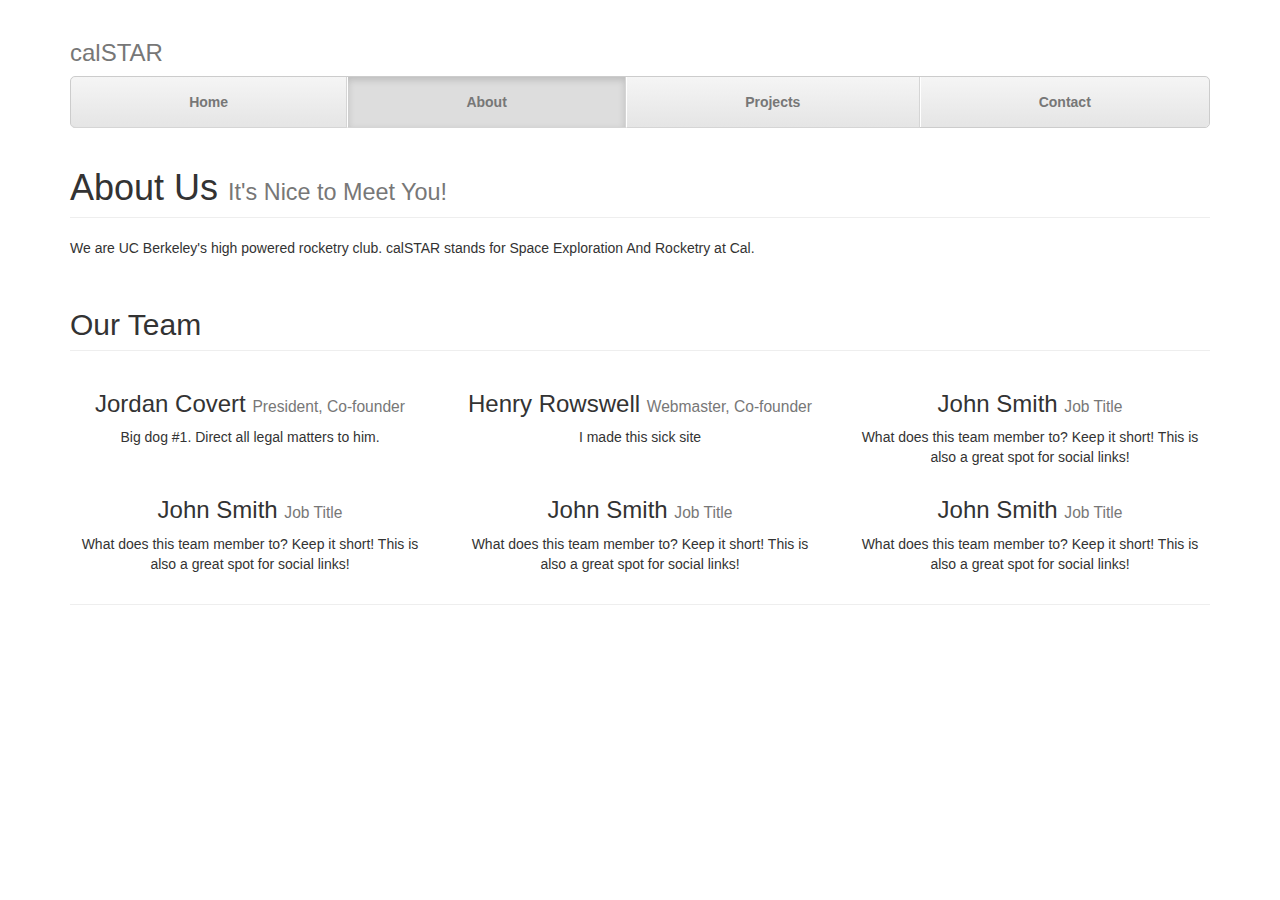
==== about.html @ 6fd170fc "implemented bootstrap" ====
<!DOCTYPE html>
<html lang="en">

<head>

    <meta charset="utf-8">
    <meta http-equiv="X-UA-Compatible" content="IE=edge">
    <meta name="viewport" content="width=device-width, initial-scale=1">
    <meta name="description" content="">
    <meta name="author" content="">

    <title>Round About - Start Bootstrap Template</title>

    <!-- Bootstrap Core CSS -->
    <link href="css/bootstrap.min.css" rel="stylesheet">

    <!-- Custom CSS for about page -->
    <link href="css/round-about.css" rel="stylesheet">
    <!-- CSS for navbar -->
    <link href="justified-nav.css" rel="stylesheet">

    <!-- HTML5 Shim and Respond.js IE8 support of HTML5 elements and media queries -->
    <!-- WARNING: Respond.js doesn't work if you view the page via file:// -->
    <!--[if lt IE 9]>
        <script src="https://oss.maxcdn.com/libs/html5shiv/3.7.0/html5shiv.js"></script>
        <script src="https://oss.maxcdn.com/libs/respond.js/1.4.2/respond.min.js"></script>
    <![endif]-->

</head>

<body>

    <div class="container">

      <!-- The justified navigation menu is meant for single line per list item.
           Multiple lines will require custom code not provided by Bootstrap. -->
        <div class="masthead">
            <h3 class="text-muted">calSTAR</h3>
            <nav>
              <ul class="nav nav-justified">
                <li><a href="index.html">Home</a></li>
                <li class="active"><a href="#">About</a></li>
                <li><a href="#">Projects</a></li>
                <li><a href="#">Contact</a></li>
              </ul>
            </nav>
        </div>

        <!-- Introduction Row -->
        <div class="row">
            <div class="col-lg-12">
                <h1 class="page-header">About Us
                    <small>It's Nice to Meet You!</small>
                </h1>
                <p>We are UC Berkeley's high powered rocketry club. calSTAR stands for Space Exploration And Rocketry at Cal.</p>
            </div>
        </div>

        <!-- Team Members Row -->
        <div class="row">
            <div class="col-lg-12">
                <h2 class="page-header">Our Team</h2>
            </div>
            <div class="col-lg-4 col-sm-6 text-center">
                <img class="img-circle img-responsive img-center" src="http://placehold.it/200x200" alt="">
                <h3>Jordan Covert
                    <small>President, Co-founder</small>
                </h3>
                <p>Big dog #1. Direct all legal matters to him.</p>
            </div>
            <div class="col-lg-4 col-sm-6 text-center">
                <img class="img-circle img-responsive img-center" src="http://placehold.it/200x200" alt="">
                <h3>Henry Rowswell
                    <small>Webmaster, Co-founder</small>
                </h3>
                <p>I made this sick site</p>
            </div>
            <div class="col-lg-4 col-sm-6 text-center">
                <img class="img-circle img-responsive img-center" src="http://placehold.it/200x200" alt="">
                <h3>John Smith
                    <small>Job Title</small>
                </h3>
                <p>What does this team member to? Keep it short! This is also a great spot for social links!</p>
            </div>
            <div class="col-lg-4 col-sm-6 text-center">
                <img class="img-circle img-responsive img-center" src="http://placehold.it/200x200" alt="">
                <h3>John Smith
                    <small>Job Title</small>
                </h3>
                <p>What does this team member to? Keep it short! This is also a great spot for social links!</p>
            </div>
            <div class="col-lg-4 col-sm-6 text-center">
                <img class="img-circle img-responsive img-center" src="http://placehold.it/200x200" alt="">
                <h3>John Smith
                    <small>Job Title</small>
                </h3>
                <p>What does this team member to? Keep it short! This is also a great spot for social links!</p>
            </div>
            <div class="col-lg-4 col-sm-6 text-center">
                <img class="img-circle img-responsive img-center" src="http://placehold.it/200x200" alt="">
                <h3>John Smith
                    <small>Job Title</small>
                </h3>
                <p>What does this team member to? Keep it short! This is also a great spot for social links!</p>
            </div>
        </div>

        <hr>

        <!-- Footer -->
        <footer>
            <div class="row">
                <div class="col-lg-12">
                    <p><!-- write text here --></p>
                </div>
                <!-- /.col-lg-12 -->
            </div>
            <!-- /.row -->
        </footer>

    </div>
    <!-- /.container -->

    <!-- jQuery -->
    <script src="js/jquery.js"></script>

    <!-- Bootstrap Core JavaScript -->
    <script src="js/bootstrap.min.js"></script>

</body>

</html>
---- css/round-about.css ----
/*!
 * Start Bootstrap - Round About HTML Template (http://startbootstrap.com)
 * Code licensed under the Apache License v2.0.
 * For details, see http://www.apache.org/licenses/LICENSE-2.0.
 */

body {
    padding-top: 70px; /* Required padding for .navbar-fixed-top. Remove if using .navbar-static-top. Change if height of navigation changes. */
}

.img-center {
	margin: 0 auto;
}

footer {
    margin: 50px 0;
}
---- justified-nav.css ----
body {
  padding-top: 20px;
}

.footer {
  padding-top: 40px;
  padding-bottom: 40px;
  margin-top: 40px;
  border-top: 1px solid #eee;
}

/* Main marketing message and sign up button */
.jumbotron {
  text-align: center;
  background-color: transparent;
}
.jumbotron .btn {
  padding: 14px 24px;
  font-size: 21px;
}

/* Customize the nav-justified links to be fill the entire space of the .navbar */

.nav-justified {
  background-color: #eee;
  border: 1px solid #ccc;
  border-radius: 5px;
}
.nav-justified > li > a {
  padding-top: 15px;
  padding-bottom: 15px;
  margin-bottom: 0;
  font-weight: bold;
  color: #777;
  text-align: center;
  background-color: #e5e5e5; /* Old browsers */
  background-image: -webkit-gradient(linear, left top, left bottom, from(#f5f5f5), to(#e5e5e5));
  background-image: -webkit-linear-gradient(top, #f5f5f5 0%, #e5e5e5 100%);
  background-image:      -o-linear-gradient(top, #f5f5f5 0%, #e5e5e5 100%);
  background-image:         linear-gradient(to bottom, #f5f5f5 0%,#e5e5e5 100%);
  filter: progid:DXImageTransform.Microsoft.gradient( startColorstr='#f5f5f5', endColorstr='#e5e5e5',GradientType=0 ); /* IE6-9 */
  background-repeat: repeat-x; /* Repeat the gradient */
  border-bottom: 1px solid #d5d5d5;
}
.nav-justified > .active > a,
.nav-justified > .active > a:hover,
.nav-justified > .active > a:focus {
  background-color: #ddd;
  background-image: none;
  -webkit-box-shadow: inset 0 3px 7px rgba(0,0,0,.15);
          box-shadow: inset 0 3px 7px rgba(0,0,0,.15);
}
.nav-justified > li:first-child > a {
  border-radius: 5px 5px 0 0;
}
.nav-justified > li:last-child > a {
  border-bottom: 0;
  border-radius: 0 0 5px 5px;
}

@media (min-width: 768px) {
  .nav-justified {
    max-height: 52px;
  }
  .nav-justified > li > a {
    border-right: 1px solid #d5d5d5;
    border-left: 1px solid #fff;
  }
  .nav-justified > li:first-child > a {
    border-left: 0;
    border-radius: 5px 0 0 5px;
  }
  .nav-justified > li:last-child > a {
    border-right: 0;
    border-radius: 0 5px 5px 0;
  }
}

/* Responsive: Portrait tablets and up */
@media screen and (min-width: 768px) {
  /* Remove the padding we set earlier */
  .masthead,
  .marketing,
  .footer {
    padding-right: 0;
    padding-left: 0;
  }
}
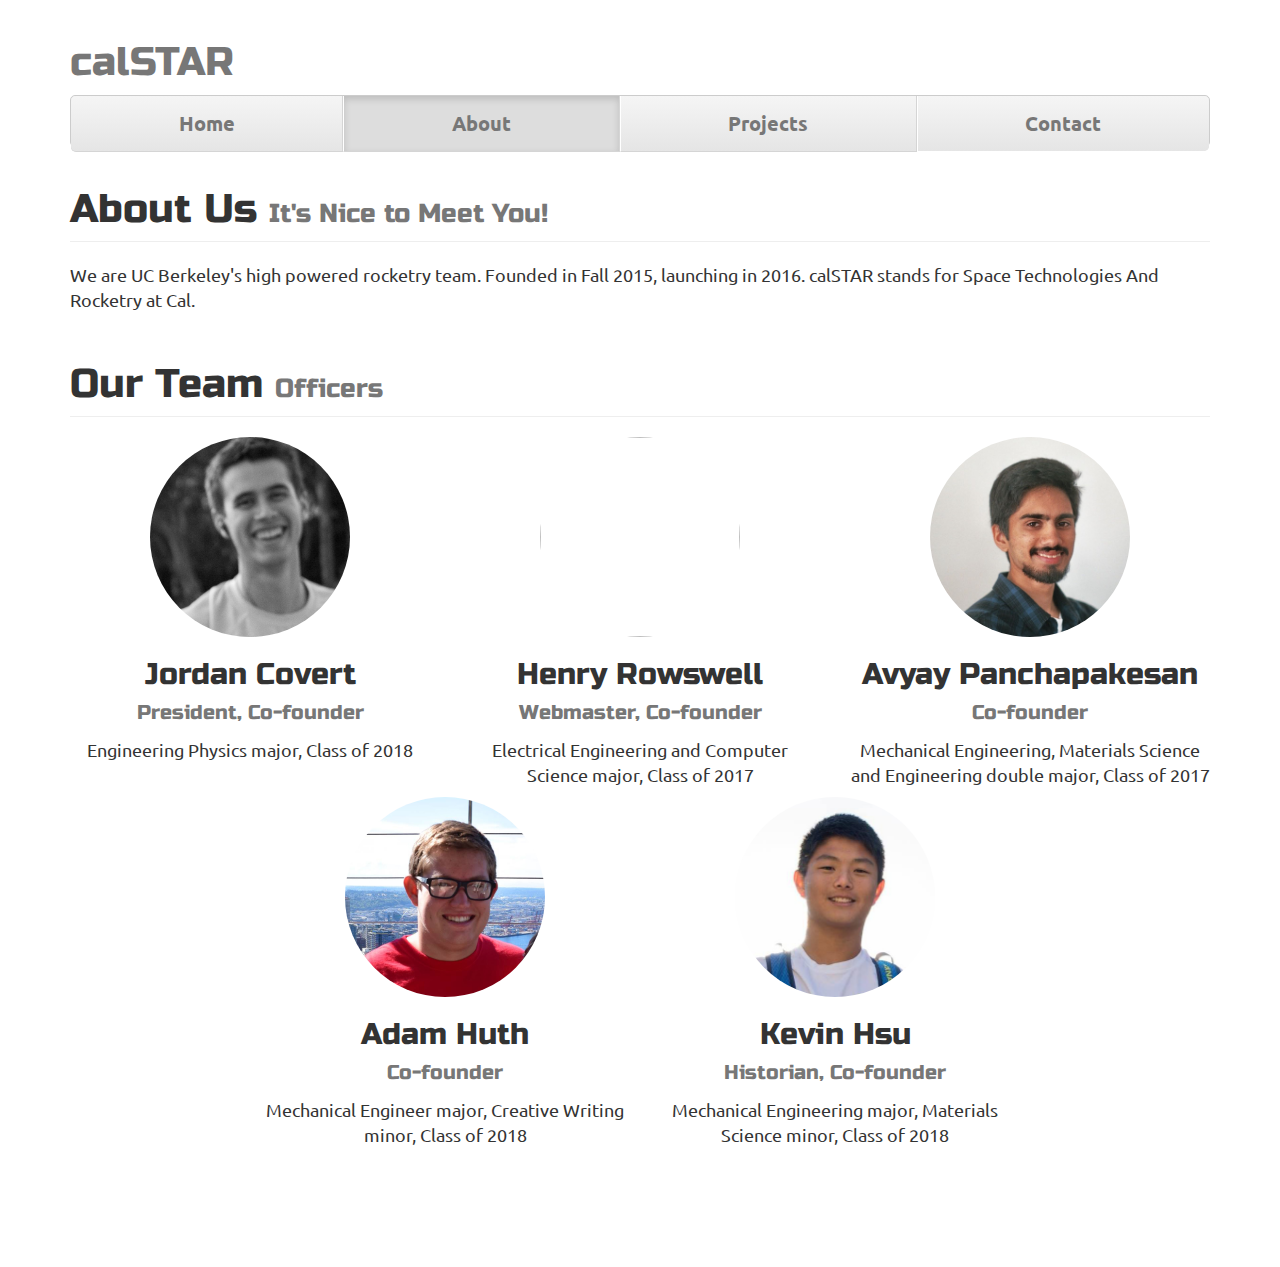
==== commit 3bfe9509: "MVP finished!" ====
--- a/about.html
+++ b/about.html
@@ -9,7 +9,7 @@
     <meta name="description" content="">
     <meta name="author" content="">
 
-    <title>Round About - Start Bootstrap Template</title>
+    <title>calSTAR</title>
 
     <!-- Bootstrap Core CSS -->
     <link href="css/bootstrap.min.css" rel="stylesheet">
@@ -18,6 +18,10 @@
     <link href="css/round-about.css" rel="stylesheet">
     <!-- CSS for navbar -->
     <link href="justified-nav.css" rel="stylesheet">
+
+
+    <!-- Custom font -->
+    <link href='https://fonts.googleapis.com/css?family=Russo+One|Ubuntu' rel='stylesheet' type='text/css'>
 
     <!-- HTML5 Shim and Respond.js IE8 support of HTML5 elements and media queries -->
     <!-- WARNING: Respond.js doesn't work if you view the page via file:// -->
@@ -35,12 +39,12 @@
       <!-- The justified navigation menu is meant for single line per list item.
            Multiple lines will require custom code not provided by Bootstrap. -->
         <div class="masthead">
-            <h3 class="text-muted">calSTAR</h3>
+            <h2 class="text-muted">calSTAR</h2>
             <nav>
               <ul class="nav nav-justified">
                 <li><a href="index.html">Home</a></li>
                 <li class="active"><a href="#">About</a></li>
-                <li><a href="#">Projects</a></li>
+                <li><a href="projects.html">Projects</a></li>
                 <li><a href="#">Contact</a></li>
               </ul>
             </nav>
@@ -49,63 +53,55 @@
         <!-- Introduction Row -->
         <div class="row">
             <div class="col-lg-12">
-                <h1 class="page-header">About Us
+                <h2 class="page-header">About Us
                     <small>It's Nice to Meet You!</small>
                 </h1>
-                <p>We are UC Berkeley's high powered rocketry club. calSTAR stands for Space Exploration And Rocketry at Cal.</p>
+                <p>We are UC Berkeley's high powered rocketry team. Founded in Fall 2015, launching in 2016. calSTAR stands for Space Technologies And Rocketry at Cal.</p>
             </div>
         </div>
 
         <!-- Team Members Row -->
         <div class="row">
             <div class="col-lg-12">
-                <h2 class="page-header">Our Team</h2>
+                <h2 class="page-header">Our Team <small>Officers</small></h2>
             </div>
             <div class="col-lg-4 col-sm-6 text-center">
-                <img class="img-circle img-responsive img-center" src="http://placehold.it/200x200" alt="">
-                <h3>Jordan Covert
+                <img class="img-circle img-responsive img-center headshots" src="img/jordan.jpg" alt="">
+                <h3>Jordan Covert<br>
                     <small>President, Co-founder</small>
                 </h3>
-                <p>Big dog #1. Direct all legal matters to him.</p>
+                <p>Engineering Physics major, Class of 2018</p>
             </div>
             <div class="col-lg-4 col-sm-6 text-center">
-                <img class="img-circle img-responsive img-center" src="http://placehold.it/200x200" alt="">
-                <h3>Henry Rowswell
+                <img class="img-circle img-responsive img-center headshots" src="img/henry.jpg" alt="">
+                <h3>Henry Rowswell<br>
                     <small>Webmaster, Co-founder</small>
                 </h3>
-                <p>I made this sick site</p>
+                <p>Electrical Engineering and Computer Science major, Class of 2017</p>
             </div>
             <div class="col-lg-4 col-sm-6 text-center">
-                <img class="img-circle img-responsive img-center" src="http://placehold.it/200x200" alt="">
-                <h3>John Smith
-                    <small>Job Title</small>
+                <img class="img-circle img-responsive img-center headshots" src="img/avyay.jpg" alt="">
+                <h3>Avyay Panchapakesan<br>
+                    <small>Co-founder</small>
                 </h3>
-                <p>What does this team member to? Keep it short! This is also a great spot for social links!</p>
+                <p>Mechanical Engineering, Materials Science and Engineering double major, Class of 2017</p>
+            </div>
+            <div class="col-lg-4 col-lg-offset-2 col-sm-6 text-center">
+                <img class="img-circle img-responsive img-center headshots" src="img/adam.jpg" alt="">
+                <h3>Adam Huth<br>
+                    <small>Co-founder</small>
+                </h3>
+                <p>Mechanical Engineer major, Creative Writing minor, Class of 2018</p>
             </div>
             <div class="col-lg-4 col-sm-6 text-center">
-                <img class="img-circle img-responsive img-center" src="http://placehold.it/200x200" alt="">
-                <h3>John Smith
-                    <small>Job Title</small>
+                <img class="img-circle img-responsive img-center headshots" src="img/kevin.jpg" alt="">
+                <h3>Kevin Hsu<br>
+                    <small>Historian, Co-founder</small>
                 </h3>
-                <p>What does this team member to? Keep it short! This is also a great spot for social links!</p>
-            </div>
-            <div class="col-lg-4 col-sm-6 text-center">
-                <img class="img-circle img-responsive img-center" src="http://placehold.it/200x200" alt="">
-                <h3>John Smith
-                    <small>Job Title</small>
-                </h3>
-                <p>What does this team member to? Keep it short! This is also a great spot for social links!</p>
-            </div>
-            <div class="col-lg-4 col-sm-6 text-center">
-                <img class="img-circle img-responsive img-center" src="http://placehold.it/200x200" alt="">
-                <h3>John Smith
-                    <small>Job Title</small>
-                </h3>
-                <p>What does this team member to? Keep it short! This is also a great spot for social links!</p>
+                <p>Mechanical Engineering major, Materials Science minor, Class of 2018</p>
             </div>
         </div>
 
-        <hr>
 
         <!-- Footer -->
         <footer>
--- a/justified-nav.css
+++ b/justified-nav.css
@@ -1,5 +1,48 @@
+.headshots {
+  height:200px;
+  width:200px;
+}
+
 body {
   padding-top: 20px;
+  background: url(img/background3_1.png) repeat 0 0;
+  /*background3_6 is same but smaller*/
+}
+
+h1 {
+  font-family: 'Russo One', Helvetica, Arial, sans-serif;
+  font-size: 70px;
+  line-height: 75px;
+}
+
+h2 {
+  font-family: 'Russo One', Helvetica, Arial, sans-serif;
+  font-size: 40px;
+  line-height: 45px;
+}
+
+h3 {
+  font-family: 'Russo One', Helvetica, Arial, sans-serif;
+  font-size: 30px;
+  line-height: 35px;
+}
+
+h4 {
+  font-family: 'Russo One', Helvetica, Arial, sans-serif;
+  font-size: 40px;
+  line-height: 45px;
+}
+
+p {
+  font-family: 'Ubuntu', Georgia, Times, serif;
+  font-size: 18px;
+  line-height: 25px;
+}
+
+li a {
+  font-family: 'Ubuntu', Georgia, Times, serif;
+  font-size: 20px;
+  line-height: 25px;
 }
 
 .footer {
